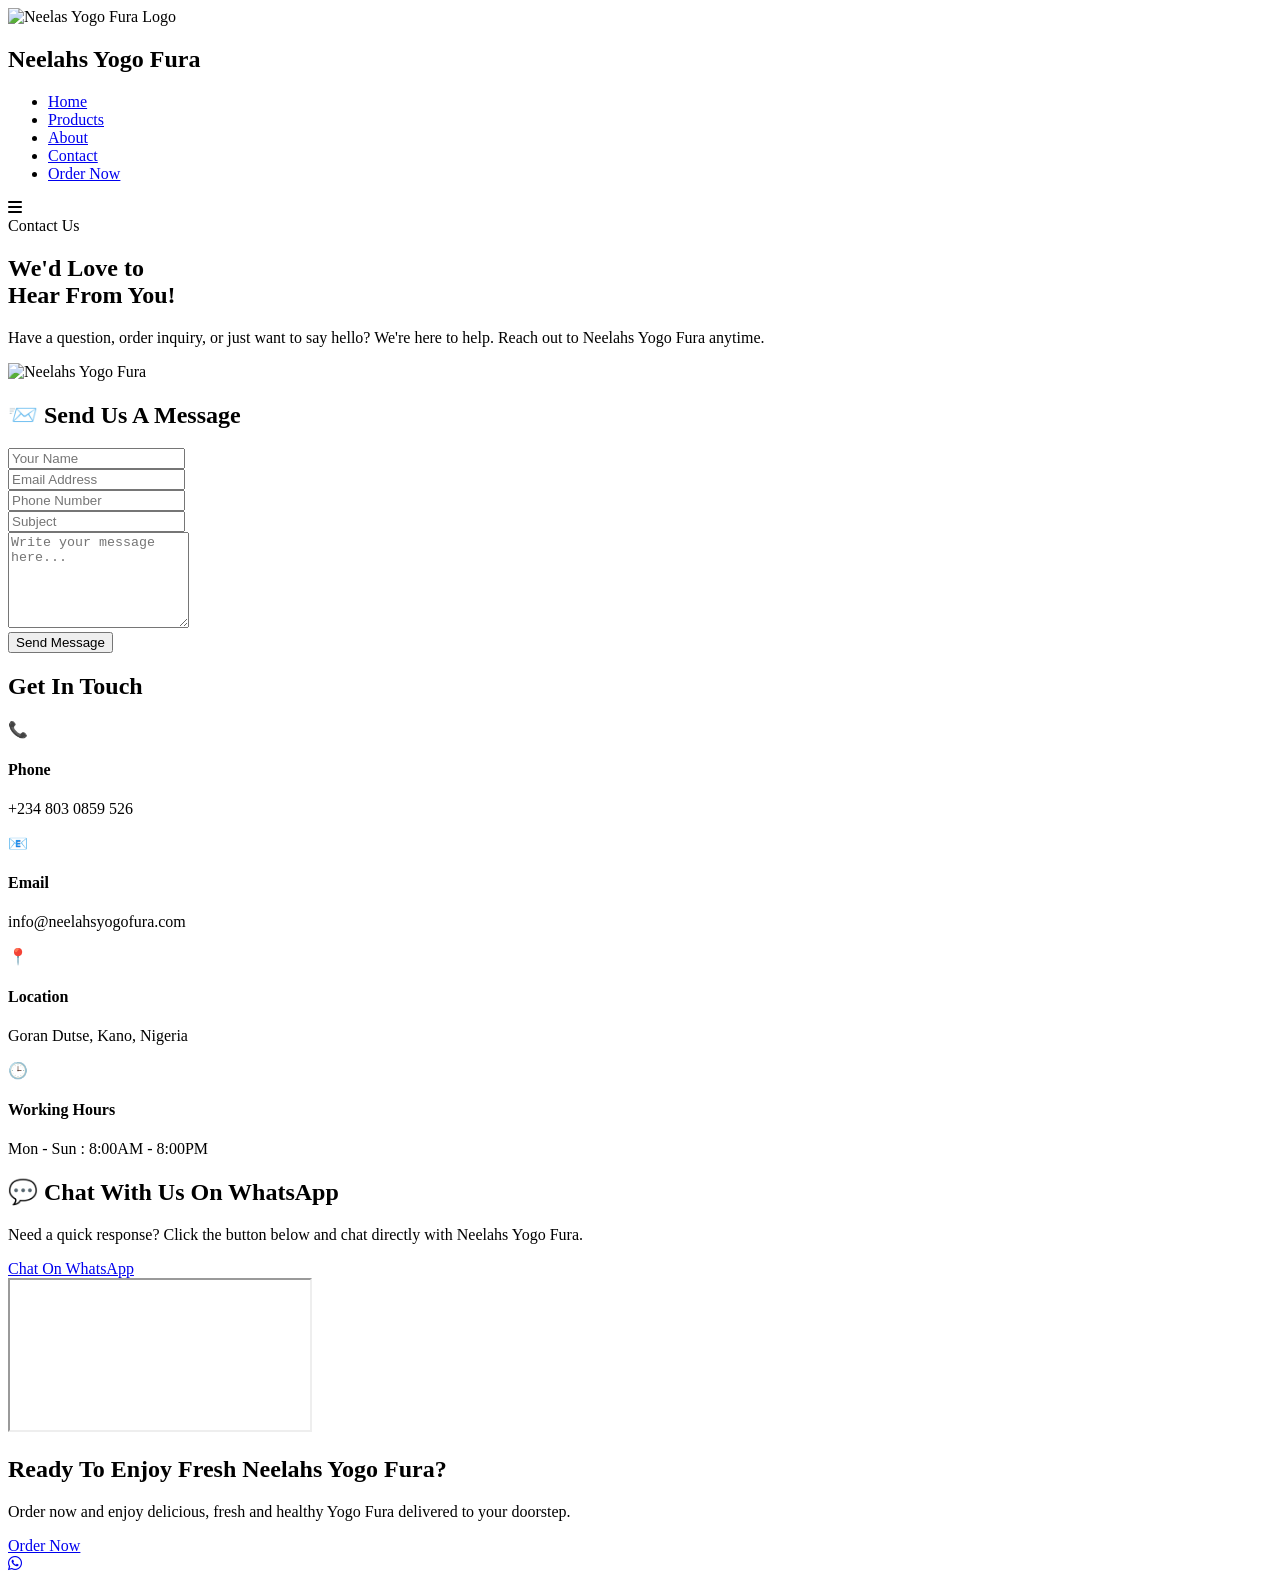
==== contact.html @ 5765b451 "Add files via upload" ====
<!DOCTYPE html>
<html lang="en">
<head>
    <meta charset="UTF-8">
    <meta name="viewport" content="width=device-width, initial-scale=1.0">
    <title>Document</title>
<link rel="stylesheet" href="https://cdnjs.cloudflare.com/ajax/libs/font-awesome/6.7.2/css/all.min.css">

    <link rel="stylesheet" href="https://unpkg.com/aos@2.3.4/dist/aos.css">
    <link href="https://fonts.googleapis.com/css2?family=Poppins:wght@300;400;500;600;700;800&display=swap" rel="stylesheet">
    <link rel="stylesheet" href="css/contacts.css">
    <link rel="stylesheet" href="css/mobile.css">
</head>
<body>

    <header>

        <nav class="navbar">

            <div class="logo">
                <img src="images/yogo-fura-logo.jpeg" alt="Neelas Yogo Fura Logo">

                <h2>Neelahs Yogo Fura</h2>

            </div>

            <ul class="nav-links">

                <li><a href="index.html">Home</a></li>

                <li><a href="products.html">Products</a></li>

                <li><a href="about.html">About</a></li>

                <li><a href="contact.html">Contact</a></li>

                <li>

                    <a href="checkout.html" class="order-btn">

                        Order Now

                    </a>

                </li>

            </ul>

            <div class="menu-toggle">

                <i class="fas fa-bars"></i>

            </div>

        </nav>

    </header>

    <!-- FAQ Section -->
<!-- CONTACT HERO -->
<section class="contact-hero" id="contact">

    <div class="contact-overlay"></div>

    <div class="container contact-hero-content">

        <div class="contact-text">

            <span class="contact-tag">
                Contact Us
            </span>

            <h1>
                We'd Love to <br>
                <span>Hear From You!</span>
            </h1>

            <p id="contact-text-p">
                Have a question, order inquiry, or just want to say hello?
                We're here to help. Reach out to Neelahs Yogo Fura anytime.
            </p>

        </div>

        <div class="contact-image">

            <img src="images/about.png" alt="Neelahs Yogo Fura">

        </div>

    </div>

    <div class="wave"></div>

</section>

<!-- CONTACT FORM -->

<section class="contact-form-section">

    <div class="container">

        <div class="contact-wrapper">

    <!-- Contact Form -->

    <div class="contact-form-card">

        <h2>📨 Send Us A Message</h2>

        <form>

            <div class="input-box">
                <input type="text" placeholder="Your Name" required>
            </div>

            <div class="input-box">
                <input type="email" placeholder="Email Address" required>
            </div>

            <div class="input-box">
                <input type="tel" placeholder="Phone Number">
            </div>

            <div class="input-box">
                <input type="text" placeholder="Subject">
            </div>

            <div class="input-box">
                <textarea rows="6" placeholder="Write your message here..."></textarea>
            </div>

            <button class="contact-btn">
                Send Message
            </button>

        </form>

    </div>

    <!-- Contact Info -->

    <div class="contact-info">

        <h2>Get In Touch</h2>

        <div class="info-card">

            <div class="icon">📞</div>

            <div>
                <h4>Phone</h4>
                <p>+234 803 0859 526</p>
            </div>

        </div>

        <div class="info-card">

            <div class="icon">📧</div>

            <div>
                <h4>Email</h4>
                <p>info@neelahsyogofura.com</p>
            </div>

        </div>

        <div class="info-card">

            <div class="icon">📍</div>

            <div>
                <h4>Location</h4>
                <p> Goran Dutse, Kano, Nigeria</p>
            </div>

        </div>

        <div class="info-card">

            <div class="icon">🕒</div>

            <div>
                <h4>Working Hours</h4>
                <p>Mon - Sun : 8:00AM - 8:00PM</p>
            </div>

        </div>

    </div>

</div>
        </div>

    </div>

</section>
<!-- CONTACT EXTRA -->

<section class="contact-extra">

    <div class="container">

        <!-- WhatsApp Card -->

        <div class="whatsapp-card">

            <h2>💬 Chat With Us On WhatsApp</h2>

            <p>
                Need a quick response? Click the button below and chat
                directly with Neelahs Yogo Fura.
            </p>

            <a href="https://wa.me/2348030774577" class="whatsapp-btn">

                Chat On WhatsApp

            </a>

        </div>

        <!-- Google Map -->

        <div class="map-box">

            <iframe
            src="https://www.google.com/maps?q=goran+dutse,+kano,+nigeria&output=embed"
            loading="lazy"
            allowfullscreen>
            </iframe>

        </div>

        <!-- CTA -->

        <div class="contact-cta">

            <h2>Ready To Enjoy Fresh Neelahs Yogo Fura?</h2>

            <p>

                Order now and enjoy delicious, fresh and healthy Yogo Fura
                delivered to your doorstep.

            </p>

            <a href="index.html#menu" class="cta-btn">

                Order Now

            </a>

        </div>

    </div>

</section>

<script src="js/contact.js"></script>

<a href="https://wa.me/2348030859526"
class="whatsapp-float"
target="_blank">

<i class="fab fa-whatsapp"></i>

</a>
<script src="js/script.js"></script>

<script src="https://unpkg.com/aos@2.3.4/dist/aos.js"></script>

<script>
AOS.init({
    duration:1000,
    once:true,
    offset:100
});
</script>

</body>
</html>
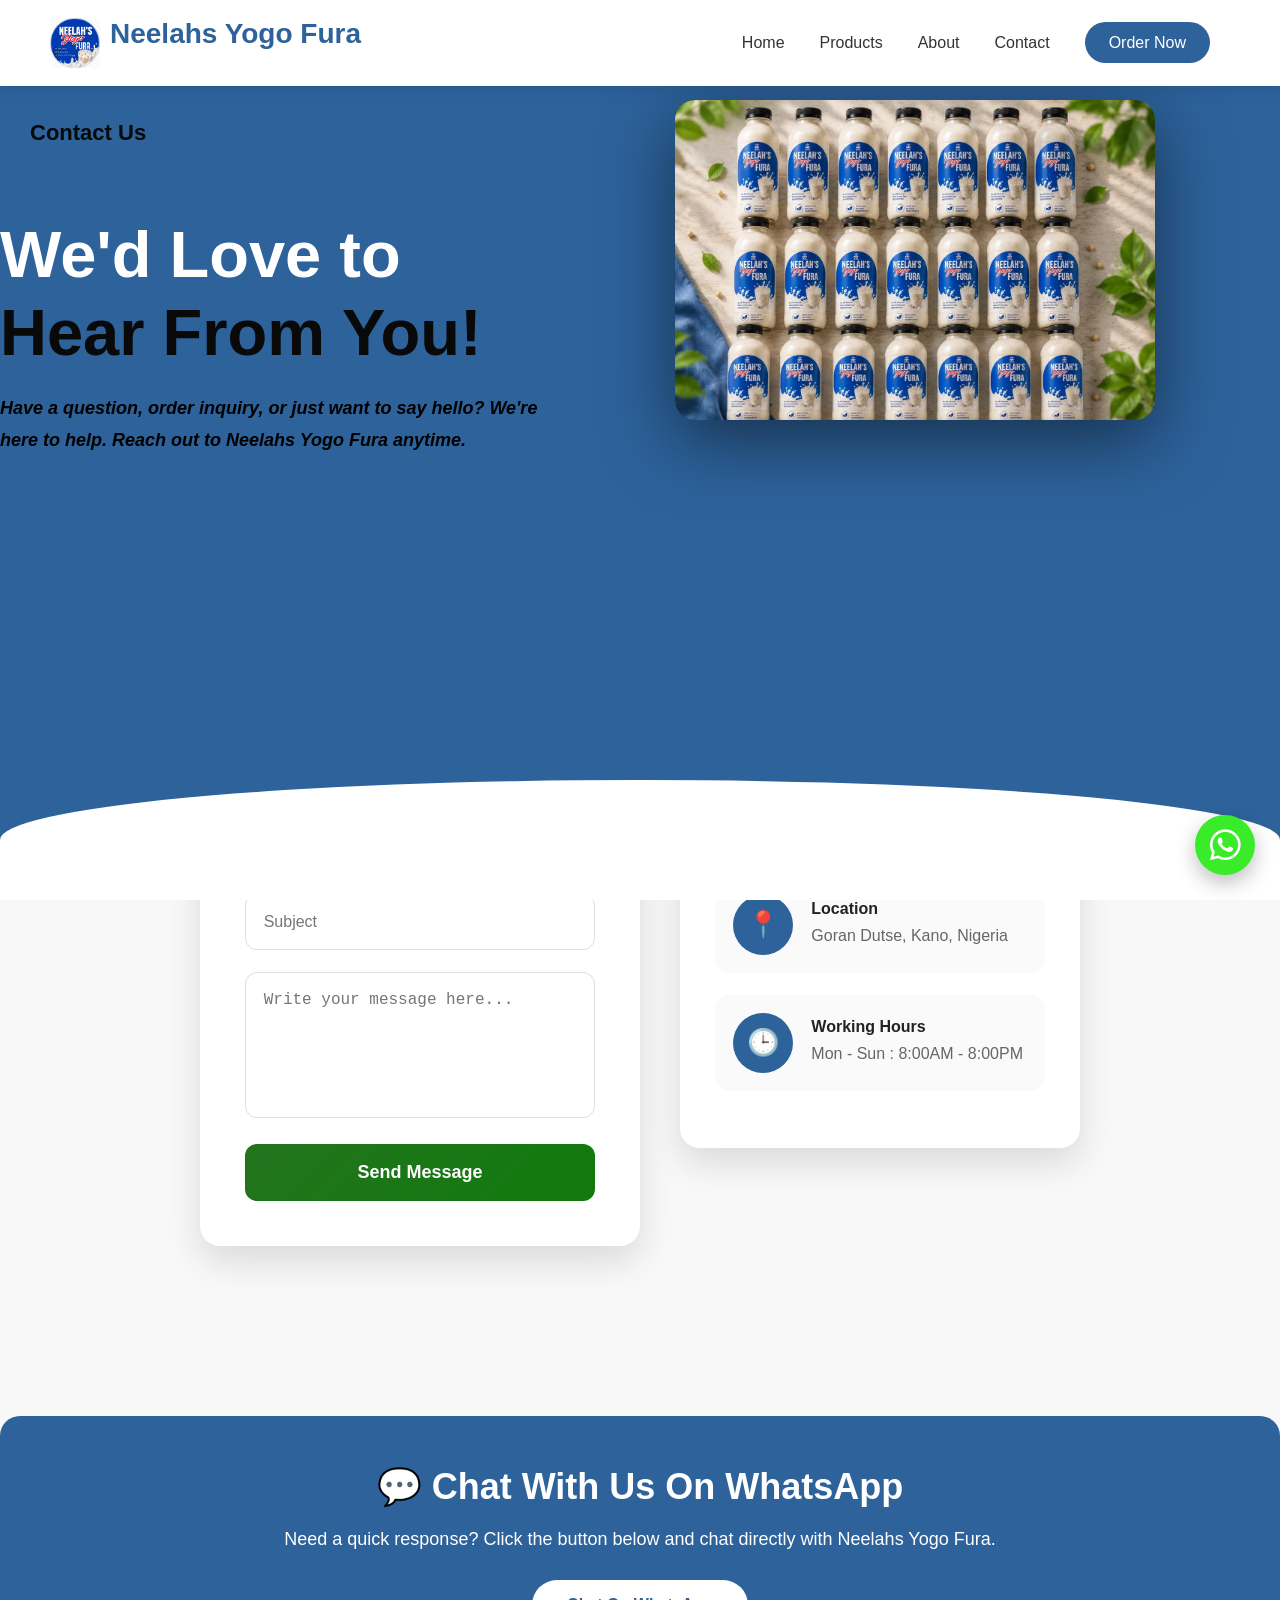
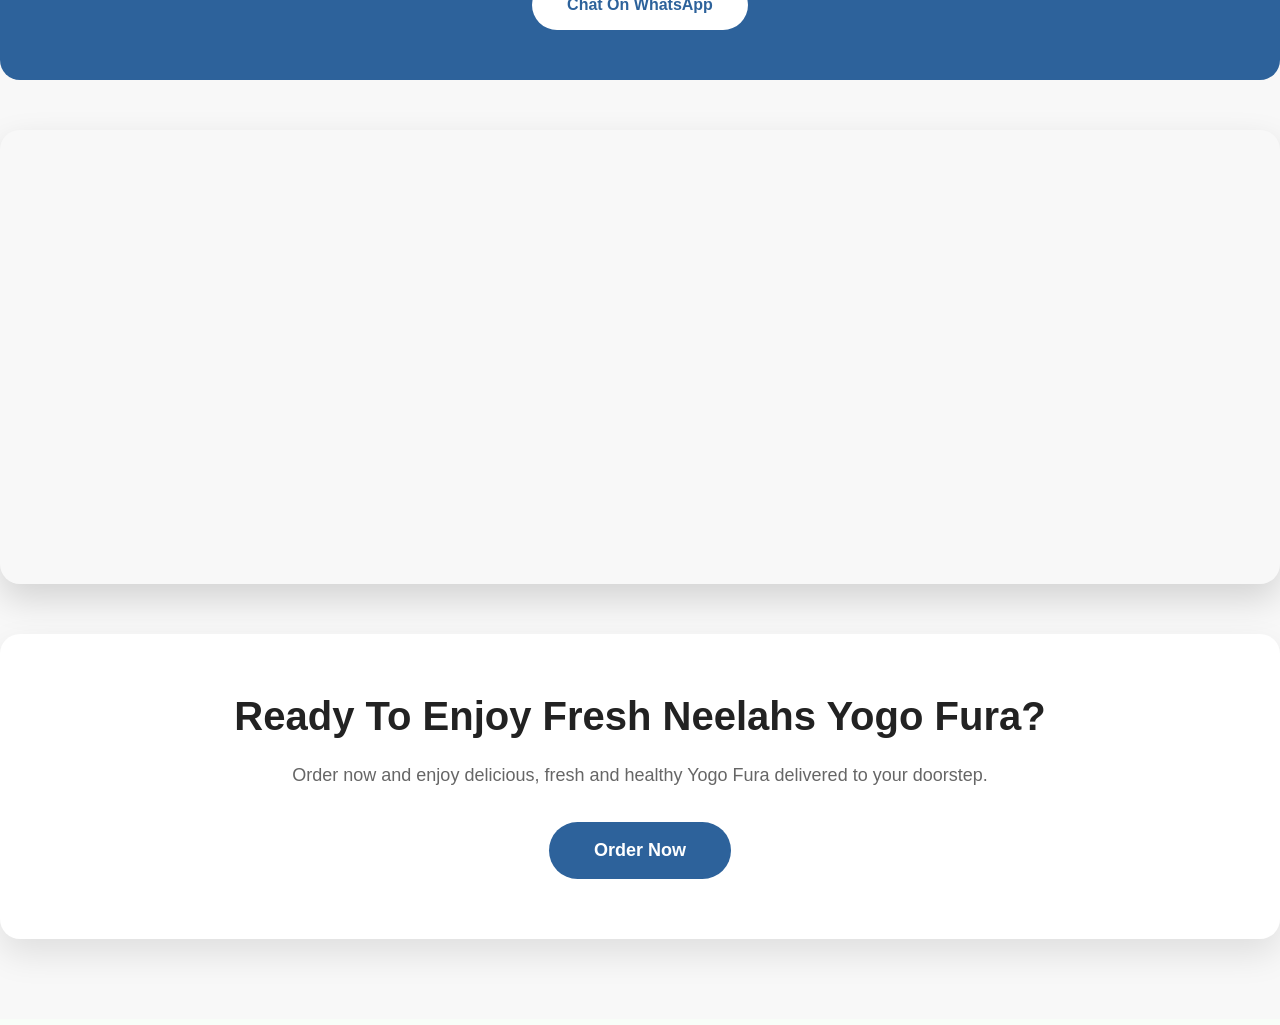
==== commit 63df902f: "Fix HTML encoding issues in contact.html" ====
--- a/contact.html
+++ b/contact.html
@@ -257,7 +257,7 @@
     </div>
 
 </section>
-
+<script src="js/script.js"></script>
 <script src="js/contact.js"></script>
 
 <a href="https://wa.me/2348030859526"
@@ -267,7 +267,7 @@
 <i class="fab fa-whatsapp"></i>
 
 </a>
-<script src="js/script.js"></script>
+
 
 <script src="https://unpkg.com/aos@2.3.4/dist/aos.js"></script>
 
--- a/css/contacts.css
+++ b/css/contacts.css
@@ -0,0 +1,773 @@
+/*==========================
+CONTACT HERO
+==========================*/
+* {
+    margin: 0;
+    padding: 0;
+    box-sizing: border-box;
+    scroll-behavior: sans-serif;
+}
+
+body {
+    font-family: 'Poppins', sans-serif;
+    background: #f8fdf8;
+    color: #333;
+}
+
+a {
+    text-decoration: none;
+}
+
+ul {
+    list-style: none;
+}
+
+img {
+    max-width: 100%;
+    display: block;
+}
+
+/* ===========================
+   NAVBAR
+=========================== */
+
+header {
+    width: 100%;
+    position: fixed;
+    top: 0;
+    left: 0;
+    background: #fff;
+    box-shadow: 0 5px 15px rgba(0, 0, 0, .08);
+    z-index: 1000;
+}
+
+.navbar {
+    max-width: 1200px;
+    margin: auto;
+    padding: 18px 30px;
+    display: flex;
+    justify-content: space-between;
+    align-items: center;
+}
+
+.logo h2 {
+    color: #2d629b;
+    font-size: 28px;
+    font-weight: 700;
+
+}
+.logo{
+    display: flex;
+    margin-left: -20px;
+}
+.logo img {
+    width: 50px;
+    height: 50px;
+    margin-right: 10px;
+}
+.nav-links {
+    display: flex;
+    align-items: center;
+    gap: 35px;
+}
+
+.nav-links a {
+    color: #333;
+    font-weight: 500;
+    transition: .3s;
+}
+
+.nav-links a:hover {
+    color: #2d629b;
+}
+
+.order-btn {
+    background: #2d629b;
+    color: #fff !important;
+    padding: 12px 24px;
+    border-radius: 50px;
+    transition: .3s;
+}
+
+.order-btn:hover {
+    background: #2d629b;
+}
+
+.menu-toggle {
+    display: none;
+    font-size: 30px;
+    color: #2d629b;
+    cursor: pointer;
+}
+
+/* ===========================
+   HERO
+=========================== */
+
+.hero {
+    max-width: 1200px;
+    margin: auto;
+    min-height: 100vh;
+    display: flex;
+    justify-content: space-between;
+    align-items: center;
+    gap: 60px;
+    padding: 120px 30px 50px;
+}
+
+.hero-text {
+    flex: 1;
+}
+
+.hero-text h1 {
+    font-size: 58px;
+    line-height: 1.2;
+    margin-bottom: 20px;
+}
+
+.hero-text span {
+    color: #2d629b;
+}
+
+.hero-text p {
+    font-size: 18px;
+    color: #666;
+    line-height: 1.8;
+    margin-bottom: 35px;
+}
+
+.hero-buttons {
+    display: flex;
+    gap: 20px;
+}
+
+.btn {
+    background: #2d629b;
+    color: #fff;
+    padding: 15px 35px;
+    border-radius: 50px;
+    transition: .3s;
+}
+
+.btn:hover {
+    background: #2d629b;
+}
+
+.btn2 {
+    border: 2px solid #2d629b;
+    color: #2d629b;
+    padding: 15px 35px;
+    border-radius: 50px;
+    transition: .3s;
+}
+
+.btn2:hover {
+    background: #2d629b;
+    color: #fff;
+}
+
+.hero-image {
+    flex: 1;
+}
+
+.hero-image img {
+    width: 100%;
+    animation: float 4s ease-in-out infinite;
+}
+
+/* ===========================
+   ANIMATION
+=========================== */
+
+@keyframes float {
+
+    0% {
+        transform: translateY(0);
+    }
+
+    50% {
+        transform: translateY(-20px);
+    }
+
+    100% {
+        transform: translateY(0);
+    }
+
+}
+
+.menu-toggle {
+    transition: .3s;
+}
+
+.menu-toggle:hover {
+    transform: rotate(90deg);
+}
+
+.contact-overlay {
+    position: absolute;
+    width: 100%;
+    height: 100%;
+    background: #2d629b;
+    margin-top: -45px;
+}
+.contact-image img{
+    border-radius: 20px;
+    margin-top: 100px;
+}
+.contact-hero-content {
+    position: relative;
+    z-index: 2;
+    display: flex;
+    justify-content: space-between;
+
+    gap: 70px;
+    animation: fadeUp 1s ease;
+}
+
+@keyframes fadeUp {
+    from {
+        opacity: 0;
+        transform: translateY(50px);
+    }
+
+    to {
+        opacity: 1;
+        transform: translateY(0);
+    }
+}
+
+.contact-text {
+    flex: 1;
+    color: #fff;
+    justify-content: start;
+}
+
+
+.contact-tag {
+    display: inline-block;
+    color: #050907;
+    font-size: 22px;
+    font-weight: 600;
+    margin-bottom: 20px;
+    border-radius: 20px;
+    padding: 120px 30px 50px;
+    flex: 1;
+}
+
+
+.contact-text h1 {
+    font-size: 65px;
+    line-height: 1.2;
+    margin-bottom: 20px;
+    font-weight: 800;
+}
+
+.contact-text h1 span {
+    color: #090909;
+}
+
+
+.contact-text p {
+    font-size: 18px;
+    color: #080808;
+    line-height: 1.8;
+    max-width: 550px;
+    font-family: Arial, sans-serif;
+    font-weight: bold;
+    font-style: italic;
+}
+
+
+.contact-image {
+    flex: 1;
+    text-align: center;
+}
+
+.contact-image img {
+    width: 100%;
+    max-width: 480px;
+    animation: float 4s ease-in-out infinite;
+    filter: drop-shadow(0 20px 35px rgba(0, 0, 0, .5));
+}
+
+@keyframes float {
+
+    0% {
+        transform: translateY(0);
+    }
+
+    50% {
+        transform: translateY(-15px);
+    }
+
+    100% {
+        transform: translateY(0);
+    }
+
+}
+
+.wave {
+    position: absolute;
+    bottom: 0;
+    left: 0;
+    width: 100%;
+    height: 120px;
+    background: #fff;
+    border-radius: 100% 100% 0 0;
+}
+
+/*=========================
+CONTACT FORM
+=========================*/
+
+.contact-form-section {
+    display: flex;
+    justify-content: center;
+    align-items: flex-start;
+    gap: 30px;
+    background: #f8f8f8;
+    padding: 90px 0;
+
+
+}
+
+.contact-wrapper {
+
+    display: flex;
+    justify-content: center;
+    align-items: center;
+
+}
+
+#contact-text-p {
+    color: black;
+}
+
+.contact-form-card {
+    flex: 2;
+
+    max-width: 700px;
+
+    background: #fff;
+
+    padding: 45px;
+
+    border-radius: 20px;
+
+    box-shadow: 0 15px 35px rgba(0, 0, 0, .12);
+
+}
+
+.contact-form-card h2 {
+
+    font-size: 32px;
+
+    color: #222;
+
+    margin-bottom: 30px;
+
+}
+
+.input-box {
+
+    margin-bottom: 22px;
+
+}
+
+.input-box input,
+.input-box textarea {
+
+    width: 100%;
+
+    padding: 18px;
+
+    border: 1px solid #ddd;
+
+    border-radius: 12px;
+
+    font-size: 16px;
+
+    outline: none;
+
+    transition: .3s;
+
+}
+
+.input-box input:focus,
+.input-box textarea:focus {
+
+    border-color: #2d629b;
+
+    box-shadow: 0 0 10px rgba(21, 23, 138, 0.25);
+
+}
+
+textarea {
+
+    resize: none;
+
+}
+
+.contact-btn {
+
+    width: 100%;
+
+    padding: 18px;
+
+    border: none;
+
+    border-radius: 12px;
+
+    background: linear-gradient(135deg, #23741d, #107a0d);
+
+    color: #fff;
+
+    font-size: 18px;
+
+    font-weight: 600;
+
+    cursor: pointer;
+
+    transition: .4s;
+
+}
+
+.contact-btn:hover {
+
+    transform: translateY(-4px);
+
+    box-shadow: 0 10px 25px rgba(38, 125, 43, 0.35);
+
+}
+
+/*=========================
+CONTACT INFO
+=========================*/
+
+.contact-wrapper {
+
+    display: flex;
+
+    grid-template-columns: 2fr 1fr;
+
+    gap: 40px;
+
+    align-items: start;
+
+}
+
+.contact-info {
+    
+    width: 400px;
+
+    background: #fff;
+
+    padding: 35px;
+
+    border-radius: 20px;
+
+    box-shadow: 0 15px 35px rgba(0, 0, 0, .12);
+
+}
+
+.contact-info h2 {
+
+    margin-bottom: 25px;
+
+    color: #222;
+
+    font-size: 30px;
+
+}
+
+.info-card {
+
+    display: flex;
+
+    align-items: center;
+
+    gap: 18px;
+
+    margin-bottom: 22px;
+
+    padding: 18px;
+
+    border-radius: 15px;
+
+    background: #fafafa;
+
+    transition: .35s;
+
+}
+
+.info-card:hover {
+
+    transform: translateY(-6px);
+
+    background: #fff4e5;
+
+}
+
+.icon {
+
+    width: 60px;
+
+    height: 60px;
+
+    border-radius: 50%;
+
+    display: flex;
+
+    justify-content: center;
+
+    align-items: center;
+
+    background: #2d629b;
+
+    color: #fff;
+
+    font-size: 26px;
+
+    flex-shrink: 0;
+
+}
+
+.info-card h4 {
+
+    color: #222;
+
+    margin-bottom: 5px;
+
+}
+
+.info-card p {
+
+    color: #666;
+
+    line-height: 1.6;
+
+}
+
+/*=========================
+CONTACT EXTRA
+=========================*/
+
+.contact-extra {
+
+    padding: 80px 0;
+
+    background: #f8f8f8;
+
+}
+
+.whatsapp-card {
+
+    background: #2d629b;
+
+    color: #fff;
+
+    text-align: center;
+
+    padding: 50px;
+
+    border-radius: 20px;
+
+    margin-bottom: 50px;
+
+}
+
+.whatsapp-card h2 {
+
+    font-size: 36px;
+
+    margin-bottom: 15px;
+
+}
+
+.whatsapp-card p {
+
+    font-size: 18px;
+
+    line-height: 1.8;
+
+    margin-bottom: 25px;
+
+}
+
+.whatsapp-btn {
+
+    display: inline-block;
+
+    background: #fff;
+
+    color: #2d629b;
+
+    padding: 16px 35px;
+
+    border-radius: 50px;
+
+    text-decoration: none;
+
+    font-weight: bold;
+
+    transition: .3s;
+
+}
+
+.whatsapp-btn:hover {
+
+    transform: translateY(-5px);
+
+}
+
+.map-box {
+
+    margin-bottom: 50px;
+
+    border-radius: 20px;
+
+    overflow: hidden;
+
+    box-shadow: 0 15px 35px rgba(0, 0, 0, .15);
+
+}
+
+.map-box iframe {
+
+    width: 100%;
+
+    height: 450px;
+
+    border: none;
+
+}
+
+.contact-cta {
+
+    text-align: center;
+
+    background: #fff;
+
+    padding: 60px 30px;
+
+    border-radius: 20px;
+
+    box-shadow: 0 15px 35px rgba(0, 0, 0, .1);
+
+}
+
+.contact-cta h2 {
+
+    font-size: 40px;
+
+    color: #222;
+
+    margin-bottom: 20px;
+
+}
+
+.contact-cta p {
+
+    color: #666;
+
+    font-size: 18px;
+
+    line-height: 1.8;
+
+    margin-bottom: 30px;
+
+}
+
+.cta-btn {
+
+    display: inline-block;
+
+    padding: 18px 45px;
+
+    background: #2d629b;
+
+    color: #fff;
+
+    text-decoration: none;
+
+    border-radius: 50px;
+
+    font-size: 18px;
+
+    font-weight: 600;
+
+    transition: .3s;
+
+}
+
+.cta-btn:hover {
+
+    background: #2d629b;
+
+    transform: translateY(-5px);
+
+}
+.whatsapp-float{
+
+position:fixed;
+
+bottom:25px;
+
+right:25px;
+
+width:60px;
+
+height:60px;
+
+background:#39eb28;
+
+color:white;
+
+border-radius:50%;
+
+display:flex;
+
+align-items:center;
+
+justify-content:center;
+
+font-size:35px;
+
+text-decoration:none;
+
+box-shadow:0 8px 20px rgba(0,0,0,.25);
+
+z-index:9999;
+
+transition:.3s;
+
+}
+
+.whatsapp-float:hover{
+
+transform:scale(1.1);
+
+background:#17d330;
+
+}
+@keyframes whatsappBounce{
+
+0%,100%{
+
+transform:translateY(0);
+
+}
+
+50%{
+
+transform:translateY(-8px);
+
+}
+
+}
+
+.whatsapp-float{
+
+animation:whatsappBounce 2s infinite;
+
+}
--- a/css/mobile.css
+++ b/css/mobile.css
@@ -0,0 +1,419 @@
+/* ===========================
+   MOBILE RESPONSIVE
+=========================== */
+
+@media (max-width:768px){
+
+.menu-toggle{
+    display:block;
+}
+
+.nav-links{
+    position:absolute;
+    top:60px;
+    left:-100%;
+    width:100%;
+    background:#fff;
+    flex-direction:column;
+    gap:25px;
+    padding:30px 0;
+    transition:.4s;
+    box-shadow:0 10px 20px rgba(0,0,0,.1);
+}
+
+.nav-links.active{
+    left:0;
+}
+
+.hero{
+    flex-direction:column-reverse;
+    text-align:center;
+}
+
+.hero-text h1{
+    font-size:38px;
+}
+
+.hero-buttons{
+    justify-content:center;
+    flex-wrap:wrap;
+}
+
+.hero-image img{
+    width:80%;
+    margin:auto;
+    padding-top:40px;
+}
+
+}
+/*====================================
+CONTACT PAGE RESPONSIVE
+====================================*/
+
+@media (max-width:992px){
+
+.contact-hero{
+
+    min-height:auto;
+    padding:120px 0 80px;
+
+}
+
+.contact-hero-content{
+
+    flex-direction:column;
+    text-align:center;
+    gap:50px;
+
+}
+
+.contact-text h1{
+
+    font-size:48px;
+
+}
+
+.contact-text p{
+
+    max-width:100%;
+    font-size:18px;
+
+}
+
+.contact-image img{
+
+    max-width:380px;
+
+}
+
+.contact-wrapper{
+
+    display:grid;
+    grid-template-columns:1fr;
+    gap:30px;
+
+}
+.contact-tag {
+    display: inline-block;
+    color: #0c0904;
+    font-size: 22px;
+    font-weight: 600;
+    margin-bottom: 20px;
+    padding: 12px 10px 60px;
+    flex: 1;
+}
+
+
+.contact-form-card{
+
+    max-width:100%;
+
+}
+
+.contact-info{
+
+    width:100%;
+
+}
+
+.contact-cta h2{
+
+    font-size:34px;
+
+}
+
+}
+@media (max-width:768px){
+
+.contact-hero{
+
+    padding:100px 0 70px;
+
+}
+
+.contact-text h1{
+
+    font-size:38px;
+
+}
+
+.contact-text p{
+
+    font-size:17px;
+
+}
+
+.contact-image img{
+
+    max-width:300px;
+    margin-left:100px;
+
+}
+
+.contact-form-card{
+
+    padding:30px;
+
+}
+
+.contact-form-card h2{
+
+    font-size:28px;
+
+}
+
+.contact-info{
+
+    padding:30px;
+
+}
+
+.whatsapp-card{
+
+    padding:35px 25px;
+
+}
+
+.whatsapp-card h2{
+
+    font-size:28px;
+
+}
+
+.contact-cta{
+
+    padding:40px 20px;
+
+}
+
+.contact-cta h2{
+
+    font-size:30px;
+
+}
+
+.map-box iframe{
+
+    height:320px;
+
+}
+.contact-overlay {
+    position: absolute;
+    width: 100%;
+    height: 100%;
+    background: #2d629b;
+    margin-top: -100px;
+}
+
+}
+
+@media (max-width:768px){
+
+.contact-text h1{
+
+    font-size:30px;
+
+}
+
+.contact-tag{
+
+    font-size:18px;
+
+}
+
+.contact-text p{
+
+    font-size:15px;
+
+}
+.contact-form-section {
+    flex-direction: column;
+    align-items: center;
+    gap: 20px;
+}
+.contack-form-card {
+    width: 100%;
+}
+.contact-info{
+    width: 100%;
+}
+.contact-form-card{
+
+    padding:22px;
+
+}
+
+.contact-form-card h2{
+
+    font-size:24px;
+
+}
+
+.input-box input,
+.input-box textarea{
+
+    padding:15px;
+
+    font-size:15px;
+
+}
+
+.contact-btn{
+
+    padding:15px;
+
+    font-size:16px;
+
+}
+
+.info-card{
+
+    flex-direction:column;
+    text-align:center;
+
+}
+
+.icon{
+
+    margin-bottom:10px;
+
+}
+
+.whatsapp-card h2{
+
+    font-size:24px;
+
+}
+
+.whatsapp-btn{
+
+    width:100%;
+    text-align:center;
+
+}
+
+.contact-cta h2{
+
+    font-size:24px;
+}
+
+.contact-cta p{
+
+    font-size:16px;
+
+}
+
+.cta-btn{
+
+    width:100%;
+    display:block;
+
+}
+
+.map-box iframe{
+
+    height:250px;
+
+}
+
+}
+
+@media(max-width:768px){
+
+.about-hero-content{
+    grid-template-columns:1fr;
+    text-align:center;
+}
+
+.about-text h1{
+    font-size:38px;
+}
+
+.about-image{
+    order:-1;
+}
+
+.about-image img{
+    max-width:320px;
+    border-radius:20px;
+    margin-left: 100px;
+}
+
+}
+@media(max-width:768px){
+
+.story-container{
+    grid-template-columns:1fr;
+    gap:40px;
+}
+
+.story-content{
+    text-align:center;
+}
+
+.story-content h2{
+    font-size:32px;
+}
+
+.story-buttons{
+    flex-direction:column;
+}
+
+.story-btn,
+.story-btn-outline{
+    width:100%;
+    text-align:center;
+}
+
+}
+@media(max-width:768px){
+
+.section-title h2{
+    font-size:32px;
+}
+
+.why-container{
+    grid-template-columns:1fr;
+}
+
+}
+
+@media(max-width:768px){
+
+.mission-container{
+    grid-template-columns:1fr;
+}
+
+.mission-card{
+    padding:35px 25px;
+}
+
+.mission-card h3{
+    font-size:24px;
+}
+
+}
+@media(max-width:768px){
+
+.about-cta{
+    padding:70px 20px;
+}
+
+.about-cta h2{
+    font-size:34px;
+}
+
+.about-cta p{
+    font-size:16px;
+}
+
+.cta-buttons{
+    flex-direction:column;
+}
+
+.cta-order,
+.cta-contact{
+    width:100%;
+}
+
+}
